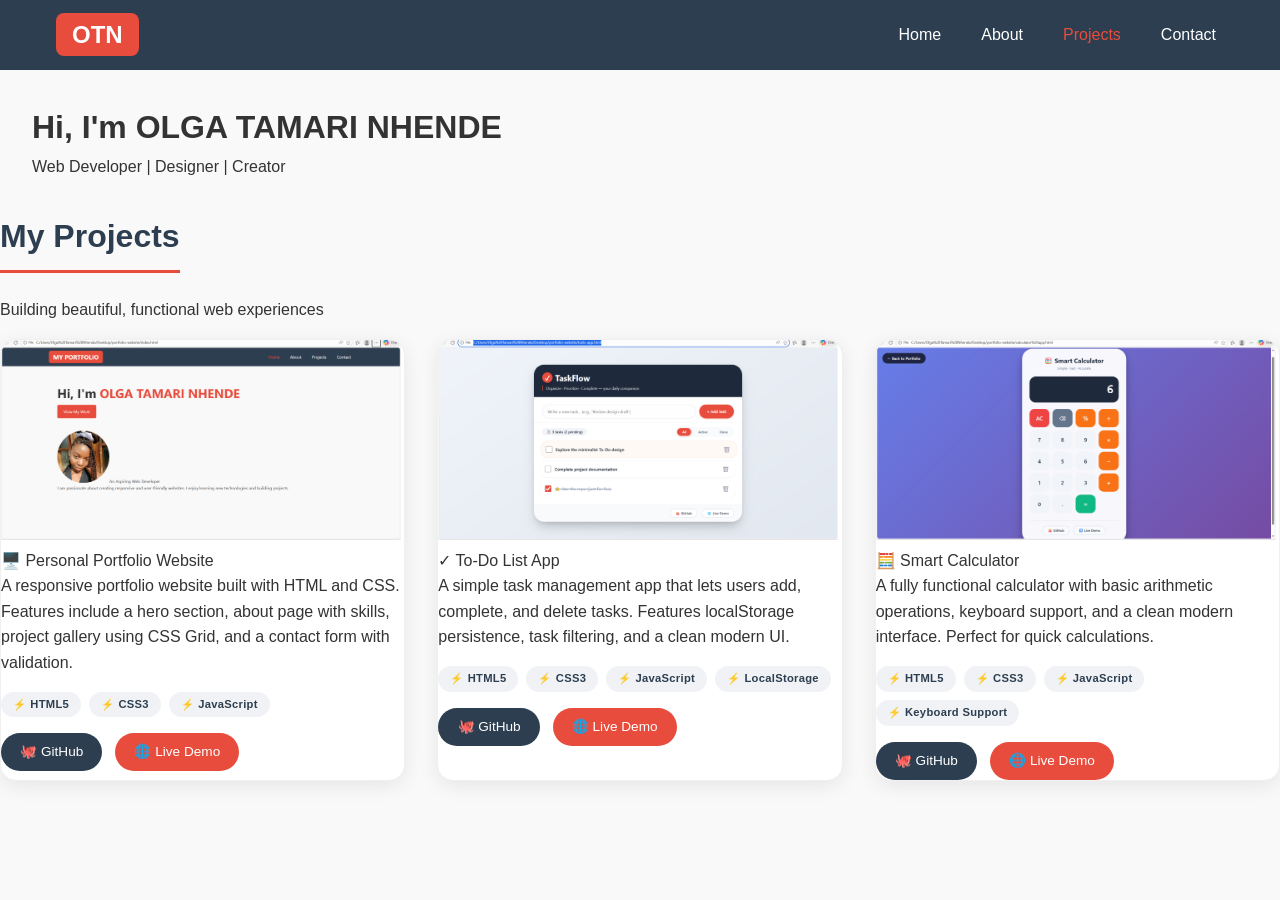
==== projects.html @ 5474190b "Add files via upload" ====
<!DOCTYPE html>
<html lang="en">
<head>
    <meta charset="UTF-8">
    <meta name="viewport" content="width=device-width, initial-scale=1.0">
    <title>Olga Tamari Nhende | Portfolio</title>
    <link rel="stylesheet" href="style.css">
</head>
<body>
    <nav>
    <div class="nav-container">
        <div class="logo">
            <a href="index.html">OTN</a>
        </div>
        <ul class="nav-links">
            <li><a href="index.html">Home</a></li>
            <li><a href="about.html">About</a></li>
            <li><a href="projects.html" class="active">Projects</a></li>
            <li><a href="contact.html">Contact</a></li>
        </ul>
    </div>
    </nav>
    <!-- Hero Section -->
    <div class="hero">
        <h1>Hi, I'm OLGA TAMARI NHENDE</h1>
        <p>Web Developer | Designer | Creator</p>
    </div>

    <!-- Projects Section -->
    <div class="projects-section">
        <h2 class="section-title">My Projects</h2>
        <p class="section-subtitle">Building beautiful, functional web experiences</p>
        
        <div class="projects-grid">
            
            <!-- Project 1: Portfolio Website -->
            <div class="project-card">
                <div class="image-container">
                    <img src="photo1.png" alt="Portfolio Website" class="project-image"style="width: 400px; height: 200px;object-fit: cover;>
                </div>
                <div class="project-info">
                    <div class="project-title">
                        <span class="project-title-icon">🖥️</span>
                        Personal Portfolio Website
                    </div>
                    <p class="project-description">
                        A responsive portfolio website built with HTML and CSS. Features include a hero section, 
                        about page with skills, project gallery using CSS Grid, and a contact form with validation.
                    </p>
                    <div class="project-tech">
                        <span class="tech-tag">HTML5</span>
                        <span class="tech-tag">CSS3</span>
                        <span class="tech-tag">JavaScript</span>
                    </div>
                    <div class="project-links">
                        <a href="https://github.com/iamtammy7/portfolio-website" class="btn-small">🐙 GitHub</a>
                        <a href="project1.html" class="btn-small btn-primary">🌐 Live Demo</a>
                    </div>
                </div>
            </div>

            <!-- Project 2: To-Do List App -->
            <div class="project-card">
                <div class="image-container">
                    <img src="photo2.png" alt="To-Do List App" class="project-image"style="width: 400px; height: 200px;object-fit: cover;>
                </div>
                <div class="project-info">
                    <div class="project-title">
                        <span class="project-title-icon">✓</span>
                        To-Do List App
                    </div>
                    <p class="project-description">
                        A simple task management app that lets users add, complete, and delete tasks. 
                        Features localStorage persistence, task filtering, and a clean modern UI.
                    </p>
                    <div class="project-tech">
                        <span class="tech-tag">HTML5</span>
                        <span class="tech-tag">CSS3</span>
                        <span class="tech-tag">JavaScript</span>
                        <span class="tech-tag">LocalStorage</span>
                    </div>
                    <div class="project-links">
                        <a href="#" class="btn-small">🐙 GitHub</a>
                        <a href="project2.html" class="btn-small btn-primary">🌐 Live Demo</a>
                    </div>
                </div>
            </div>

            <!-- Project 3: Calculator App -->
            <div class="project-card">
                <div class="image-container">
                    <img src="photo3.png" alt="Calculator App" class="project-image"style="width: 400px; height: 200px;object-fit: cover;>
                </div>
                <div class="project-info">
                    <div class="project-title">
                        <span class="project-title-icon">🧮</span>
                        Smart Calculator
                    </div>
                    <p class="project-description">
                        A fully functional calculator with basic arithmetic operations, keyboard support, 
                        and a clean modern interface. Perfect for quick calculations.
                    </p>
                    <div class="project-tech">
                        <span class="tech-tag">HTML5</span>
                        <span class="tech-tag">CSS3</span>
                        <span class="tech-tag">JavaScript</span>
                        <span class="tech-tag">Keyboard Support</span>
                    </div>
                    <div class="project-links">
                        <a href="#" class="btn-small">🐙 GitHub</a>
                        <a href="project3.html" class="btn-small btn-primary">🌐 Live Demo</a>
                    </div>
                </div>
            </div>

        </div>
    </div>

</body>
</html>
---- style.css ----
/* Personal Portfolio Website - Stylesheet */

* {
    margin: 0;
    padding: 0;
    box-sizing: border-box;
}

body {
    font-family: 'Segoe UI', Tahoma, Geneva, Verdana, sans-serif;
    line-height: 1.6;
    color: #333;
    background-color: #f9f9f9;
}

nav {
    background-color: #2c3e50;
    padding: 1rem 0;
    position: sticky;
    top: 0;
    z-index: 100;
}

.nav-container {
    max-width: 1200px;
    margin: 0 auto;
    padding: 0 1rem;
    display: flex;
    justify-content: space-between;
    align-items: center;
    flex-wrap: wrap;
}

.logo a {
    color: white;
    font-size: 1.5rem;
    font-weight: bold;
    text-decoration: none;
    background-color: #e74c3c;
    padding: 0.5rem 1rem;
    border-radius: 8px;
}

.nav-links {
    display: flex;
    list-style: none;
    gap: 1.5rem;
    flex-wrap: wrap;
}

.nav-links a {
    color: white;
    text-decoration: none;
    padding: 0.5rem;
    transition: color 0.3s ease;
}

.nav-links a:hover,
.nav-links a.active {
    color: #e74c3c;
}

main {
    max-width: 1200px;
    margin: 0 auto;
    padding: 2rem 1rem;
    min-height: 70vh;
}

.hero {
    padding: 2rem ;
}

.hero-content {
    display: flex;
    align-items: left;
    gap: 3rem;
    flex-wrap: wrap;
}

.hero-text {
    order: 2
    flex: 1;
}

.hero-text h1 {
    font-size: 2.5rem;
    margin-bottom: 0.5rem;
}

.highlight {
    color: #e74c3c;
}

.tagline {
    font-size: 1.2rem;
    color: #666;
    margin-bottom: 1rem;
}

.intro {
    margin-bottom: 1.5rem;
}

.hero-image {
    flex: 1;
    text-align: center;
}

.btn {
    display: inline-block;
    padding: 0.8rem 1.5rem;
    text-decoration: none;
    border-radius: 5px;
    transition: all 0.3s ease;
    cursor: pointer;
}

.btn-primary {
    background-color: #e74c3c;
    color: white;
    border: none;
}

.btn-primary:hover {
    background-color: #c0392b;
    transform: translateY(-2px);
}

.about-section h2,
.projects-section h2,
.contact-section h2 {
    font-size: 2rem;
    margin-bottom: 1.5rem;
    color: #2c3e50;
    border-bottom: 3px solid #e74c3c;
    display: inline-block;
    padding-bottom: 0.5rem;
}

.bio {
    margin-bottom: 2rem;
    background-color: white;
    padding: 1.5rem;
    border-radius: 8px;
    box-shadow: 0 2px 5px rgba(0,0,0,0.1);
}

.bio p {
    margin-bottom: 1rem;
}

.skills-section {
    margin-bottom: 2rem;
    background-color: white;
    padding: 1.5rem;
    border-radius: 8px;
    box-shadow: 0 2px 5px rgba(0,0,0,0.1);
}

.skills-section h3 {
    margin-bottom: 1rem;
    color: #2c3e50;
}

.skill {
    margin-bottom: 1rem;
}

.skill span {
    display: block;
    margin-bottom: 0.3rem;
    font-weight: bold;
}

.skill-bar {
    background-color: #e0e0e0;
    height: 25px;
    border-radius: 12px;
    overflow: hidden;
}

.skill-level {
    background-color: #e74c3c;
    color: white;
    text-align: right;
    padding-right: 10px;
    line-height: 25px;
    border-radius: 12px;
    font-size: 0.8rem;
}

.timeline-section {
    background-color: white;
    padding: 1.5rem;
    border-radius: 8px;
    box-shadow: 0 2px 5px rgba(0,0,0,0.1);
}

.timeline-section h3 {
    margin-bottom: 1rem;
    color: #2c3e50;
}

.timeline-item {
    margin-bottom: 1.5rem;
    padding-left: 1rem;
    border-left: 3px solid #e74c3c;
}

.timeline-year {
    font-weight: bold;
    color: #e74c3c;
    margin-bottom: 0.3rem;
}

.timeline-content h4 {
    margin-bottom: 0.3rem;
    color: #2c3e50;
}

/* ========== PROJECTS SECTION - ENHANCED STYLES ========== */

.projects-section .section-desc {
    margin-bottom: 2rem;
    color: #666;
    text-align: center;
    max-width: 700px;
    margin-left: auto;
    margin-right: auto;
}

.projects-grid {
    display: grid;
    grid-template-columns: repeat(auto-fit, minmax(320px, 1fr));
    gap: 2rem;
    margin-top: 1rem;
}

.project-card {
    background-color: white;
    border-radius: 16px;
    overflow: hidden;
    box-shadow: 0 5px 20px rgba(0,0,0,0.08);
    transition: all 0.3s ease;
    border: 1px solid #f0f0f0;
}

.project-card:hover {
    transform: translateY(-8px);
    box-shadow: 0 15px 35px rgba(231, 76, 60, 0.15);
}

.project-card img {
    width: 100%;
    height: 200px;
    object-fit: cover;
    transition: transform 0.3s ease;
}

.project-card:hover img {
    transform: scale(1.03);
}

.project-info {
    padding: 1.5rem;
}

.project-info h3 {
    margin-bottom: 0.5rem;
    color: #2c3e50;
    font-size: 1.3rem;
    display: flex;
    align-items: center;
    gap: 0.5rem;
}

.project-info h3::before {
    content: "📌";
    font-size: 1rem;
}

.project-info p {
    margin-bottom: 1rem;
    color: #666;
    line-height: 1.6;
}

/* Tech Stack Tags */
.project-tech {
    display: flex;
    flex-wrap: wrap;
    gap: 0.5rem;
    margin: 1rem 0;
}

.tech-tag {
    background: #f0f2f5;
    padding: 0.25rem 0.75rem;
    border-radius: 20px;
    font-size: 0.7rem;
    font-weight: 600;
    color: #2c3e50;
    letter-spacing: 0.3px;
}

.tech-tag::before {
    content: "⚡";
    margin-right: 4px;
    font-size: 0.65rem;
}

/* Project Status Badge */
.project-badge {
    display: inline-block;
    background: #e74c3c;
    color: white;
    font-size: 0.7rem;
    padding: 0.2rem 0.7rem;
    border-radius: 20px;
    margin-bottom: 0.8rem;
    font-weight: 600;
}

.project-links {
    margin-top: 1rem;
    display: flex;
    gap: 0.8rem;
    flex-wrap: wrap;
}

.btn-small {
    display: inline-block;
    padding: 0.5rem 1.2rem;
    background-color: #3498db;
    color: white;
    text-decoration: none;
    border-radius: 30px;
    font-size: 0.85rem;
    font-weight: 500;
    transition: all 0.2s ease;
    border: none;
    cursor: pointer;
}

.btn-small:hover {
    background-color: #2980b9;
    transform: translateY(-2px);
}

/* GitHub button variant */
.btn-small:first-child {
    background-color: #2c3e50;
}

.btn-small:first-child:hover {
    background-color: #1a252f;
}

/* Live Demo button variant */
.btn-small:last-child {
    background-color: #e74c3c;
}

.btn-small:last-child:hover {
    background-color: #c0392b;
}

/* ========== CONTACT SECTION ========== */

.contact-container {
    display: flex;
    gap: 3rem;
    flex-wrap: wrap;
}

.contact-form {
    flex: 2;
    background-color: white;
    padding: 2rem;
    border-radius: 8px;
    box-shadow: 0 2px 10px rgba(0,0,0,0.1);
}

.form-group {
    margin-bottom: 1.2rem;
}

.form-group label {
    display: block;
    margin-bottom: 0.5rem;
    font-weight: bold;
}

.form-group input,
.form-group textarea {
    width: 100%;
    padding: 0.8rem;
    border: 1px solid #ddd;
    border-radius: 5px;
    font-family: inherit;
}

.form-group input:focus,
.form-group textarea:focus {
    outline: none;
    border-color: #e74c3c;
}

.contact-info {
    flex: 1;
    background-color: white;
    padding: 2rem;
    border-radius: 8px;
    box-shadow: 0 2px 10px rgba(0,0,0,0.1);
}

.contact-info h3 {
    margin-bottom: 1rem;
    color: #2c3e50;
}

.contact-item {
    margin-bottom: 1rem;
    display: flex;
    align-items: center;
    gap: 0.5rem;
}

.contact-item a {
    color: #e74c3c;
    text-decoration: none;
}

.contact-item a:hover {
    text-decoration: underline;
}

.social-links {
    margin: 1.5rem 0;
    display: flex;
    gap: 1rem;
    flex-wrap: wrap;
}

.social-icon {
    display: inline-block;
    padding: 0.5rem 1rem;
    background-color: #2c3e50;
    color: white;
    text-decoration: none;
    border-radius: 5px;
    transition: background-color 0.3s ease;
}

.social-icon:hover {
    background-color: #e74c3c;
}

.availability {
    margin-top: 1.5rem;
    padding-top: 1.5rem;
    border-top: 1px solid #eee;
    color: #666;
}

/* ========== FOOTER ========== */

footer {
    background-color: #2c3e50;
    color: white;
    text-align: center;
    padding: 1.5rem;
    margin-top: 2rem;
}

/* ========== RESPONSIVE DESIGN ========== */

@media (min-width: 150px) {
    .hero-text h1 {
        font-size: 3rem;
    }
    
    .projects-grid {
        grid-template-columns: repeat(2, 1fr);
    }
}

@media (min-width: 1024px) {
    .projects-grid {
        grid-template-columns: repeat(3, 1fr);
    }
}

@media (max-width: 768px) {
    .projects-grid {
        grid-template-columns: 1fr;
        gap: 1.5rem;
    }
    
    .project-info h3 {
        font-size: 1.2rem;
    }
}

@media (max-width: 480px) {
    .nav-links {
        gap: 0.8rem;
    }
    
    .hero-content {
        flex-direction: column;
        text-align: center;
    }
    
    .hero-image{
        order: 2;
    }
    
    .hero-text h1 {
        font-size: 2rem;
        order 1
    }
    
    .contact-container {
        flex-direction: column;
    }
    
    .project-links {
        flex-direction: column;
    }
    
    .btn-small {
        text-align: center;
        justify-content: center;
    }
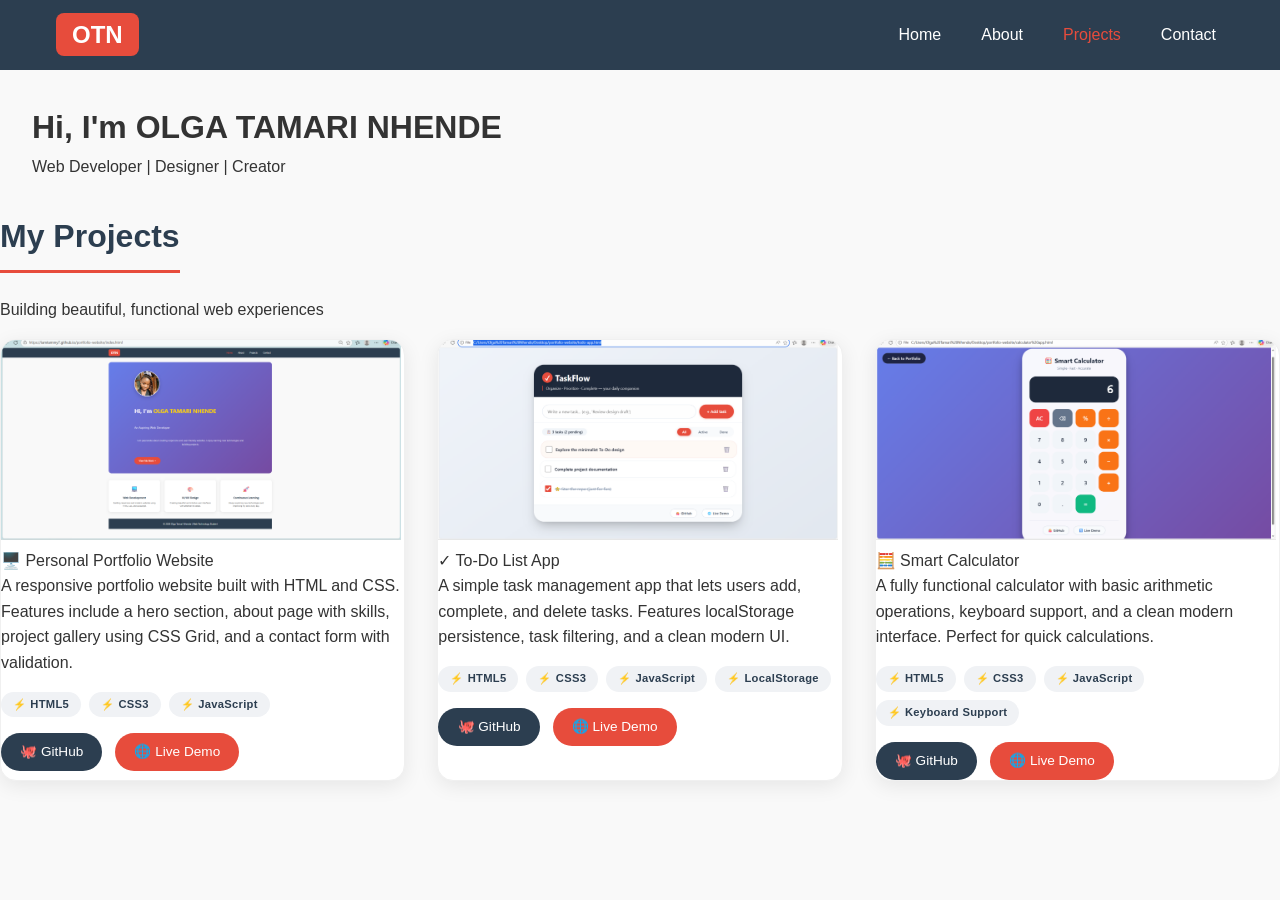
==== commit 62f69773: "Add files via upload" ====
--- a/projects.html
+++ b/projects.html
@@ -54,7 +54,7 @@
                     </div>
                     <div class="project-links">
                         <a href="https://github.com/iamtammy7/portfolio-website" class="btn-small">🐙 GitHub</a>
-                        <a href="project1.html" class="btn-small btn-primary">🌐 Live Demo</a>
+                        <a href="https://portfolio-website-zeta-ochre-87.vercel.app/" class="btn-small">🌐 Live Demo</a>
                     </div>
                 </div>
             </div>
@@ -80,8 +80,8 @@
                         <span class="tech-tag">LocalStorage</span>
                     </div>
                     <div class="project-links">
-                        <a href="#" class="btn-small">🐙 GitHub</a>
-                        <a href="project2.html" class="btn-small btn-primary">🌐 Live Demo</a>
+                        <a href="https://github.com/iamtammy7/todo-app.git" class="btn-small">🐙 GitHub</a>
+                        <a href="https://todo-app-one-kappa-21.vercel.app" class="btn-small" >🌐 Live Demo</a>
                     </div>
                 </div>
             </div>
@@ -107,8 +107,8 @@
                         <span class="tech-tag">Keyboard Support</span>
                     </div>
                     <div class="project-links">
-                        <a href="#" class="btn-small">🐙 GitHub</a>
-                        <a href="project3.html" class="btn-small btn-primary">🌐 Live Demo</a>
+                        <a href="https://github.com/iamtammy7/calculator-app.git" class="btn-small">🐙 GitHub</a>
+                        <a href="https://calculator-app-eight-ebon.vercel.app" class="btn-small"">🌐 Live Demo</a>
                     </div>
                 </div>
             </div>
